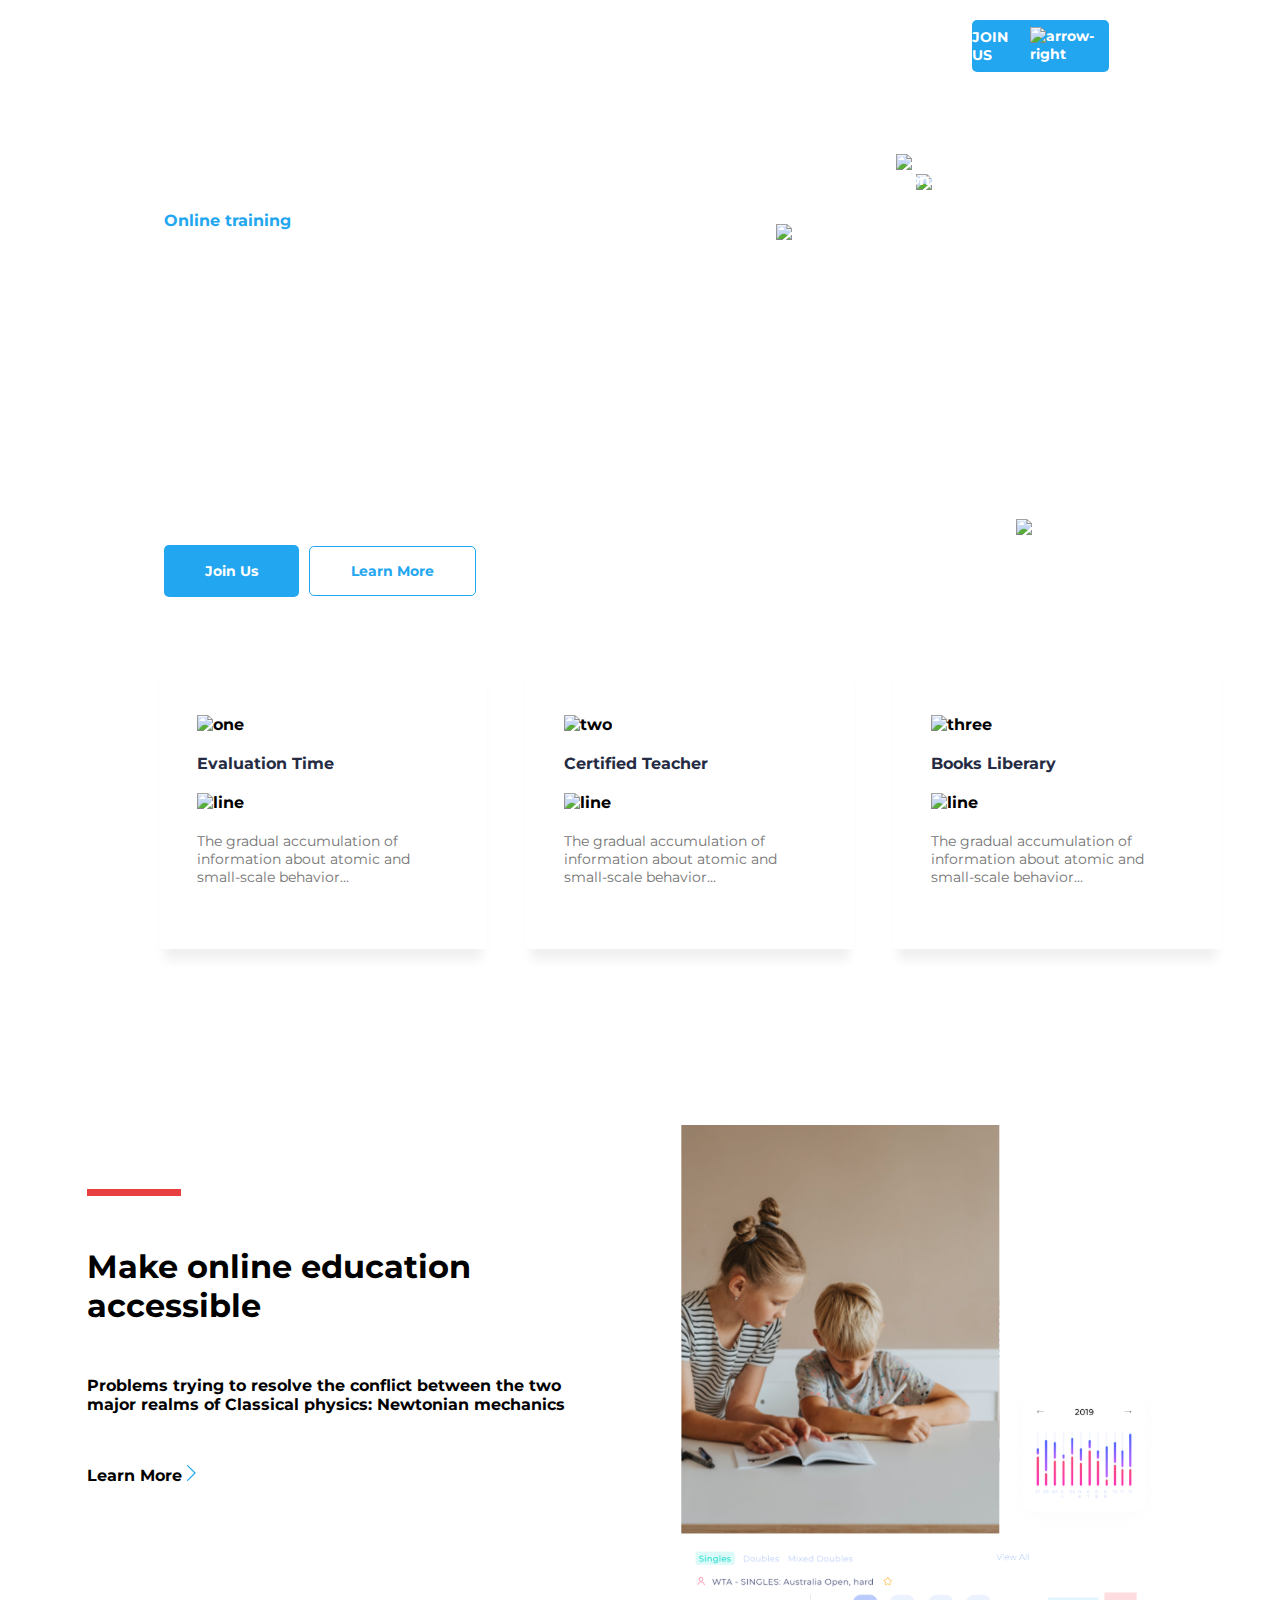
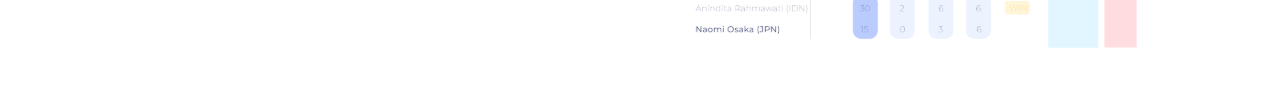
==== index.html @ 1210017f "third commit" ====
<!DOCTYPE html>
<html lang="en">
<head>
    <meta charset="UTF-8">
    <meta name="viewport" content="width=device-width, initial-scale=1.0">
    <title>Exercise</title>
    <link rel="preconnect" href="https://fonts.googleapis.com">
<link rel="preconnect" href="https://fonts.gstatic.com" crossorigin>
<link href="https://fonts.googleapis.com/css2?family=Montserrat:ital,wght@0,100..900;1,100..900&display=swap" rel="stylesheet">
    <link rel="stylesheet" href="style.css">
</head>
<body>
    <section id="hero">
        <nav class="nav-bar">
            <h1>BrandName</h1>
            <a href="#">Home</a>
            <a href="#">Product</a>
            <a href="#">Pricing</a>
            <a href="#">Contact</a>
            <div class="button">
                <button class="login">Login</button>
                <div class="blue-button" >
                    <button>JOIN US</button>
                    <img style="margin:0 0 1.3px 10px;" src="assets/icn arrow-right .icn-xs.svg" alt="arrow-right">
                </div>
            </div>
        </nav>
        <main id="text">
            <div class="left">
                <p>Online training</p>
                <h1>25K+ STUDENTS TRUST US</h1>
                <h2>We know how large ovejects will act, but things on a small scale</h2>
                <div>
                    <button class="join-us">Join Us</button>
                    <button class="learn-more">Learn More</button>
                </div>
            </div>
            <div class="right">
                <img class="one" src="assets/single.svg" alt="single">
                <img class="two" src="assets/data.svg" alt="data">
                <img class="three" src="assets/Rectangle 320.svg" alt="front">
                <img class="four" src="assets/Rectangle 320-back.svg" alt="back">
            </div>
        </main>
        <main id="box">
            <div>
                <div class="box">
                    <img class="red" src="assets/one.svg" alt="one">
                    <h4>Evaluation Time</h4>
                    <img src="assets/line.svg" alt="line">
                    <p>The gradual accumulation of 
                    information about atomic and 
                    small-scale behavior...</p>
                </div>
            </div>
            <div>
                <div class="box">
                    <img class="red" src="assets/two.svg" alt="two">
                    <h4>Certified Teacher</h4>
                    <img src="assets/line.svg" alt="line">
                    <p>The gradual accumulation of 
                    information about atomic and 
                    small-scale behavior...</p>
                </div>
            </div>
            <div>
                <div class="box">
                    <img class="red" src="assets/three.svg" alt="three">
                    <h4>Books Liberary</h4>
                    <img src="assets/line.svg" alt="line">
                    <p>The gradual accumulation of 
                    information about atomic and 
                    small-scale behavior...</p>
                </div>
            </div>
        </main>
    </section>
    <section id="second">
        <main id="text">
            <img src="assets/second-line.svg" alt="second-line">
            <h1>Make online education 
                accessible</h1>
            <p>Problems trying to resolve the conflict between 
                the two major realms of Classical physics: 
                Newtonian mechanics </p>
            <div class="learn-more2">
                <button>Learn More</button>
                <img src="assets/icon arrow-next.svg" alt="arrow-next">
            </div>
        </main>
        <main id="img">
            <div>
                <img src="assets/boyandgirl.svg" alt="boyandgirl">
                <img src="assets/calender.svg" alt="calender">
                <img src="assets/data2.svg" alt="data2">
                <img src="assets/Rectangle 52-up.svg" alt="up">
                <img src="assets/Rectangle 53-down.svg" alt="down">
            </div>
        </main>
    </section>
</body>
</html>
---- style.css ----
* {
    margin: 0;
    padding: 0;
    box-sizing: border-box;
}

body {
    font-family: 'montserrat', sans-serif;
    font-weight: bold;
}

section {
    margin: 0 auto;
}

a, button {
    all: unset;
    cursor: pointer;
}

#hero {
    width: 1440px;
    height: 725px;
    background-image: url(assets/background-one.svg);
    background-size: cover;
    background-position: center;
}

#hero > .nav-bar {
    width: 1322px;
    height: 91px;
    margin: 0 auto;
    display: flex;
    flex-direction: row;
    align-items: center;
    color: white;
}

#hero > .nav-bar > h1 {
    margin: 0 50px 0 103px;
    font-size: 24px;
}

#hero > .nav-bar > a {
    margin-left: 20px;
    font-size: 14px;
}

#hero > .nav-bar > .button {
    width: 300px;
    height: 52px;
    margin: 0 143px 0 220px;
    display: flex;
    flex-direction: row;
    gap: 50px;
}

#hero > .nav-bar > .button > .blue-button {
    width: 137px;
    height: 52px;
    display: flex;
    flex-direction: row;
    justify-content: center;
    align-items: center;
    font-size: 14px;
    border-radius: 5px;
    background-color:  #23A6F0;
}

#hero > #text {
    width: 1112px;
    height: 596px;
    margin: 0 auto;
    display: flex;
    flex-direction: row;
    align-items: center;
    gap: 50px;
    color: white;
}

#hero #text > .left {
    display: flex;
    flex-direction: column;
    align-items: start;
    gap: 30px;
}

#hero > #text > .left > p {
    width: 128px;
    height: 24px;
    margin-top: 30px;
    font-size: 16px;
    color: #23A6F0;
}

 #hero > #text >  .left > h1 {
    width: 542px;
    height: 160px;
    font-size: 58px;
    font-weight: bold;
    line-height: 80px;
}

#hero > #text > .left > h2 {
    width: 369px;
    height: 60px;
    font-size: 20px;
    font-weight: 400;
    line-height: 30px;
}

#hero > #text > .left > div {
    display: flex;
    flex-direction: row;
    justify-content: center;
    align-items: center;
    text-align: center;
    font-size: 14px;
}

#hero > #text > .left > div > .join-us {
    width: 135px;
    height: 52px;
    margin-right: 10px;
    background-color:  #23A6F0;
    border-radius: 5px;
}

#hero > #text > .left > div > .learn-more {
    width: 165px;
    height: 48px;
    color: #23A6F0;
    border: 1px solid #23A6F0;
    border-radius: 5px;
}

#hero > #text > .right {
    position: relative;
    bottom: 235px;
    left: 20px;
}

#hero > #text > .right > .one {
    position: absolute;
    top: 70px;
    z-index: 4;
}

#hero > #text > .right > .two {
    position: absolute;
    top: 365px;
    left: 240px;
    z-index: 3;
}

#hero > #text > .right > .three {
    position: absolute;
    left: 120px;
    z-index: 2;
}

#hero > #text > .right > .four {
    position: absolute;
    top: 20px;
    left: 140px;
    z-index: 1;
}

#hero > #box {
    width: 1100px;
    position: relative;
    bottom: 30px;
    left: 140px;
    display: flex;
    flex-direction: row;
    justify-content: space-around;
    z-index: 4;
}

#hero > #box > div {
    width: 328px;
    height: 292px;
    display: flex;
    justify-content: center;
    background-color: white;
    box-shadow: 0px 16px 10px -5px #f1f0f0 ;
}

#hero > #box > div > .box  {
    margin: auto 30px auto 0;
    display: flex;
    flex-direction: column;
    align-items: start;
    gap: 20px;
    text-align: left;
}

#hero > #box > div > .red {
    width: 70px;
    height: 76px;
    margin: auto;
    background-color: #E74040;
    border-radius: 10px;
}

#hero > #box > div > .box > h4 {
    font-size: 16px;
    color: #252B42;
}

#hero > #box > div > .box > p {
    width: 222px;
    height: 60px;
    font-size: 14px;
    font-weight: 400;
    color: #737373;
}

#second {
    width: 1112px;
    height: 744px;
    margin: 240px auto 0 auto;
    display: flex;
    flex-direction: row;
    justify-content: center;
    align-items: center;
    gap: 87px;
}

#second > #text {
    width: 507px;
    height: 296px;
    display: flex;
    flex-direction: column;
    justify-content: space-between;
    align-items: start;
}

#second > #img {
    width: 513px;
    height: 424px;
}
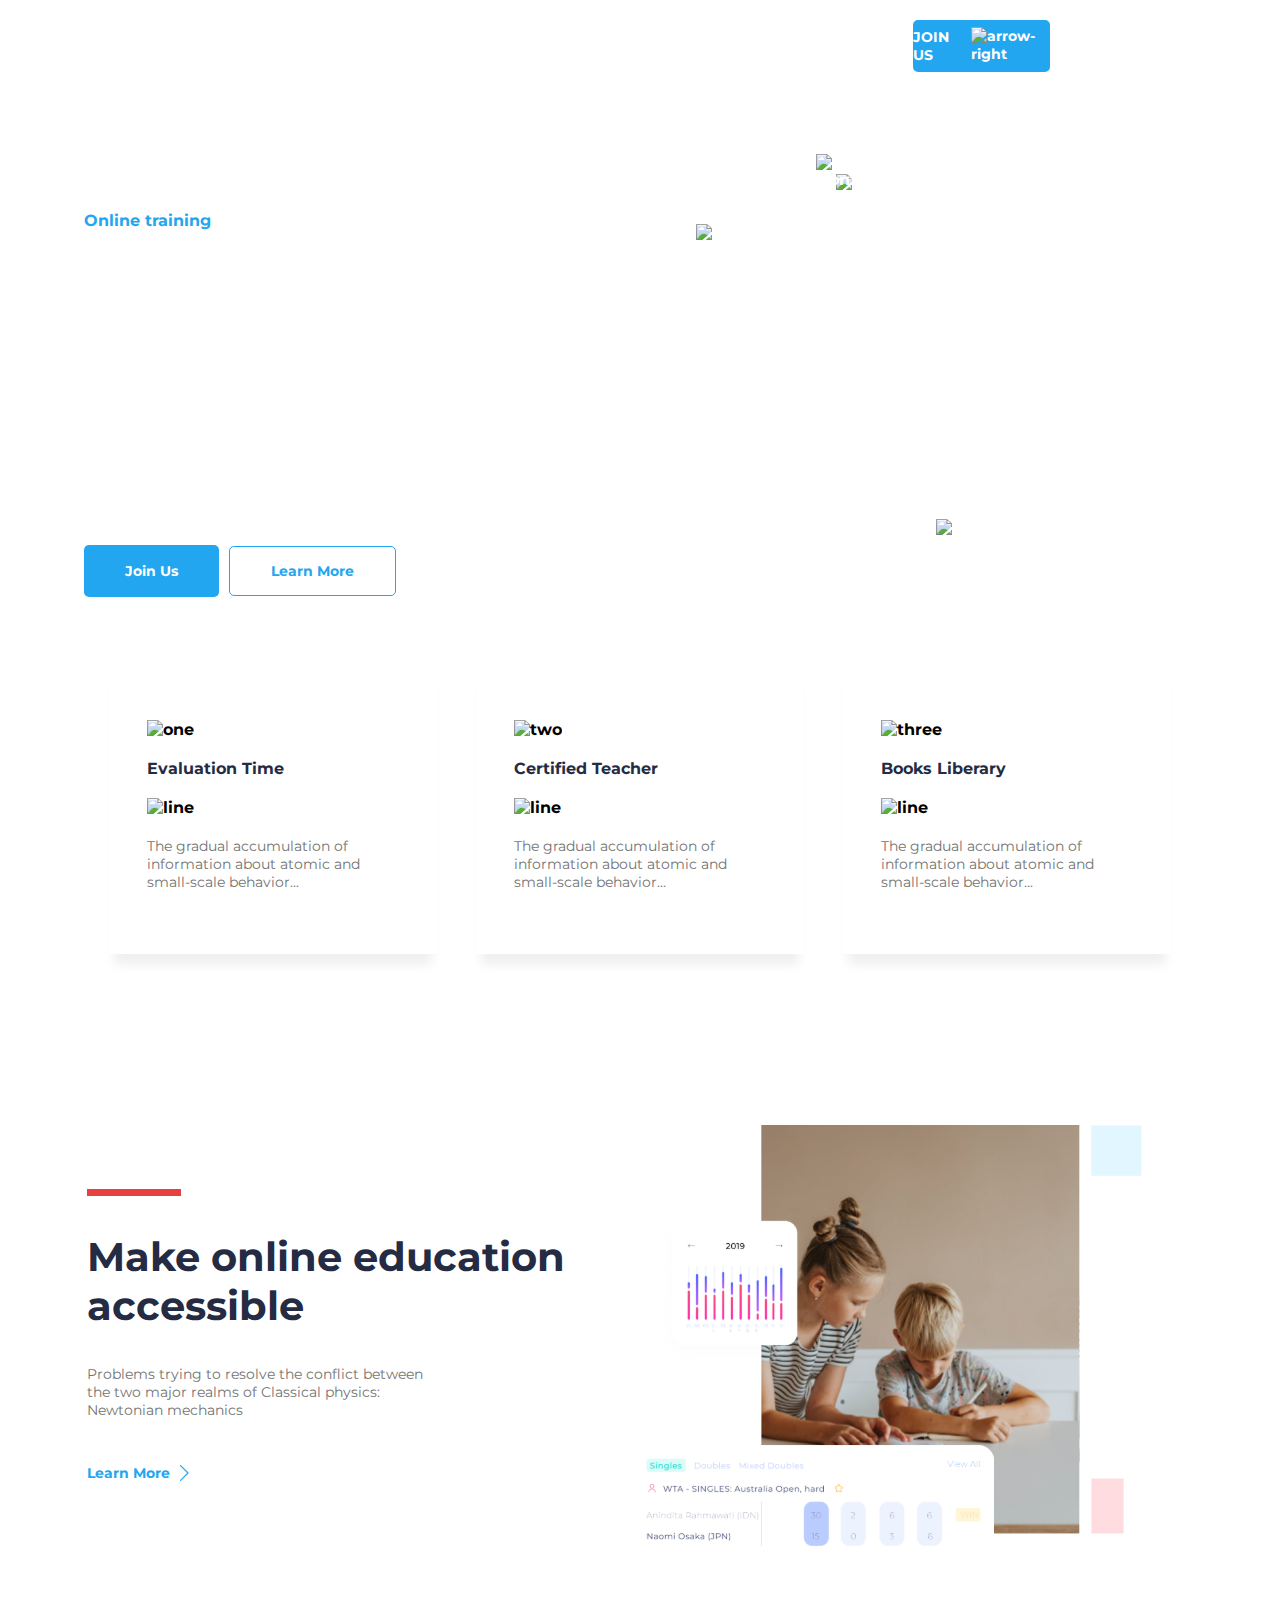
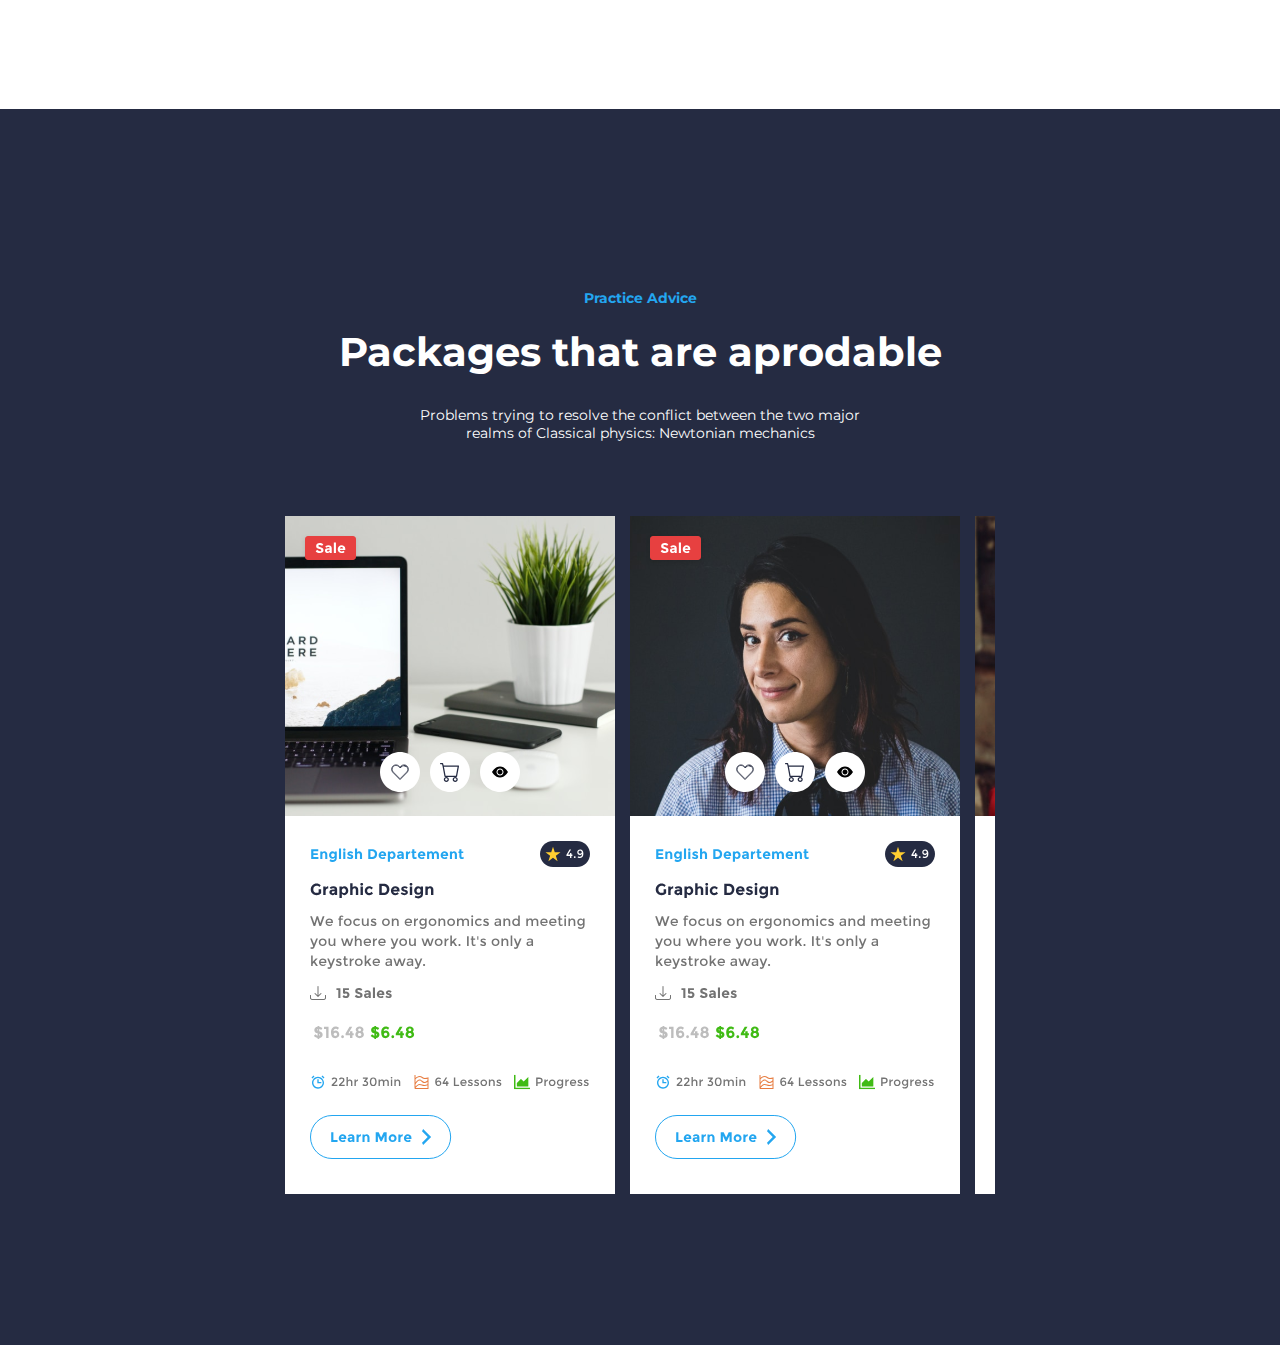
==== commit acb64658: "fourth commit" ====
--- a/index.html
+++ b/index.html
@@ -42,37 +42,39 @@
                 <img class="four" src="assets/Rectangle 320-back.svg" alt="back">
             </div>
         </main>
-        <main id="box">
-            <div>
-                <div class="box">
-                    <img class="red" src="assets/one.svg" alt="one">
-                    <h4>Evaluation Time</h4>
-                    <img src="assets/line.svg" alt="line">
-                    <p>The gradual accumulation of 
-                    information about atomic and 
-                    small-scale behavior...</p>
+        <main id="main-box">
+            <div id="box">
+                <div>
+                    <div class="box">
+                        <img class="red" src="assets/one.svg" alt="one">
+                        <h4>Evaluation Time</h4>
+                        <img src="assets/line.svg" alt="line">
+                        <p>The gradual accumulation of 
+                        information about atomic and 
+                        small-scale behavior...</p>
+                    </div>
                 </div>
-            </div>
-            <div>
-                <div class="box">
-                    <img class="red" src="assets/two.svg" alt="two">
-                    <h4>Certified Teacher</h4>
-                    <img src="assets/line.svg" alt="line">
-                    <p>The gradual accumulation of 
-                    information about atomic and 
-                    small-scale behavior...</p>
+                <div>
+                    <div class="box">
+                        <img class="red" src="assets/two.svg" alt="two">
+                        <h4>Certified Teacher</h4>
+                        <img src="assets/line.svg" alt="line">
+                        <p>The gradual accumulation of 
+                        information about atomic and 
+                        small-scale behavior...</p>
+                    </div>
                 </div>
-            </div>
-            <div>
-                <div class="box">
-                    <img class="red" src="assets/three.svg" alt="three">
-                    <h4>Books Liberary</h4>
-                    <img src="assets/line.svg" alt="line">
-                    <p>The gradual accumulation of 
-                    information about atomic and 
-                    small-scale behavior...</p>
+                <div>
+                    <div class="box">
+                        <img class="red" src="assets/three.svg" alt="three">
+                        <h4>Books Liberary</h4>
+                        <img src="assets/line.svg" alt="line">
+                        <p>The gradual accumulation of 
+                        information about atomic and 
+                        small-scale behavior...</p>
+                    </div>
                 </div>
-            </div>
+            </div> 
         </main>
     </section>
     <section id="second">
@@ -85,18 +87,23 @@
                 Newtonian mechanics </p>
             <div class="learn-more2">
                 <button>Learn More</button>
-                <img src="assets/icon arrow-next.svg" alt="arrow-next">
+                <img style="cursor: pointer;" src="assets/icon arrow-next.svg" alt="arrow-next">
             </div>
         </main>
         <main id="img">
-            <div>
-                <img src="assets/boyandgirl.svg" alt="boyandgirl">
-                <img src="assets/calender.svg" alt="calender">
-                <img src="assets/data2.svg" alt="data2">
-                <img src="assets/Rectangle 52-up.svg" alt="up">
-                <img src="assets/Rectangle 53-down.svg" alt="down">
-            </div>
+                <img class="boyandgirl" src="assets/boyandgirl.svg" alt="boyandgirl">
+                <img class="calendar" src="assets/calender.svg" alt="calendar">
+                <img class="data2" src="assets/data2.svg" alt="data2">
+                <img class="up" src="assets/Rectangle 52-up.svg" alt="up">
+                <img class="down" src="assets/Rectangle 53-down.svg" alt="down">
         </main>
+    </section>
+    <section id="third">
+        <h6>Practice Advice</h6>
+        <h1>Packages that are aprodable</h1>
+        <p>Problems trying to resolve the conflict between 
+            the two major realms of Classical physics: Newtonian mechanics </p>
+        <img src="assets/id-third-picture.svg" alt="third">
     </section>
 </body>
 </html>--- a/style.css
+++ b/style.css
@@ -19,7 +19,7 @@
 }
 
 #hero {
-    width: 1440px;
+    width: auto;
     height: 725px;
     background-image: url(assets/background-one.svg);
     background-size: cover;
@@ -166,18 +166,25 @@
     z-index: 1;
 }
 
-#hero > #box {
+#hero > #main-box {
+    width: 1112px;
+    margin: 0 auto;
+    display: flex;
+    flex-direction: row;
+}
+
+#hero > #main-box > #box {
     width: 1100px;
+    margin: 0 auto;
     position: relative;
-    bottom: 30px;
-    left: 140px;
+    bottom: 25px;
     display: flex;
     flex-direction: row;
     justify-content: space-around;
     z-index: 4;
 }
 
-#hero > #box > div {
+#hero > #main-box > #box > div {
     width: 328px;
     height: 292px;
     display: flex;
@@ -186,7 +193,7 @@
     box-shadow: 0px 16px 10px -5px #f1f0f0 ;
 }
 
-#hero > #box > div > .box  {
+#hero > #main-box > #box > div > .box  {
     margin: auto 30px auto 0;
     display: flex;
     flex-direction: column;
@@ -195,7 +202,7 @@
     text-align: left;
 }
 
-#hero > #box > div > .red {
+#hero > #main-box > #box > div > .red {
     width: 70px;
     height: 76px;
     margin: auto;
@@ -203,12 +210,12 @@
     border-radius: 10px;
 }
 
-#hero > #box > div > .box > h4 {
+#hero > #main-box > #box > div > .box > h4 {
     font-size: 16px;
     color: #252B42;
 }
 
-#hero > #box > div > .box > p {
+#hero > #main-box > #box > div > .box > p {
     width: 222px;
     height: 60px;
     font-size: 14px;
@@ -236,7 +243,91 @@
     align-items: start;
 }
 
+#second > #text > h1 {
+    font-size: 40px;
+    font-weight: bold;
+    color:#252B42;
+}
+
+#second > #text > p {
+    width: 345px;
+    height: 60px;
+    font-size: 14px;
+    font-weight: 400;
+    color:#737373;
+}
+
+#second > #text > .learn-more2 {
+    width: 120px;
+    height: 24px;
+    display: flex;
+    flex-direction: row;
+    justify-content: start;
+    align-items: center;
+    gap: 10px;
+    font-size: 14px;
+    color: #23A6F0;
+}
+
 #second > #img {
+    position: relative;
     width: 513px;
     height: 424px;
+}
+
+#second > #img > .boyandgirl {
+    position: absolute;
+    left: 80px;
+}
+#second > #img > .calendar {
+    position: absolute;
+    right: 380px;
+    top: 85px;
+    z-index: 2;
+}
+#second > #img > .data2 {
+    position: absolute;
+    top: 320px;
+    right: 200px;
+    z-index: 2;
+}
+#second > #img > .up {
+    position: absolute; 
+    left: 410px;
+}
+#second > #img > .down {
+    position: absolute;
+    bottom: 15px;
+    left: 410px;
+}
+
+#third {
+    height: 1236px;
+    padding-top: 180px;
+    display: flex;
+    flex-direction: column;
+    align-items: center;
+    background-color: #252B42;
+    color: white;
+}
+
+#third > h6 {
+    margin-bottom: 20px;
+    font-size: 14px;
+    color: #23A6F0;
+}
+
+#third > h1 {
+    margin-bottom: 30px;
+    font-size: 40px;
+    
+}
+
+#third > p {
+    width: 463px;
+    height: 40px;
+    margin-bottom: 70px;
+    font-size: 14px;
+    font-weight: 400;
+    text-align: center;
 }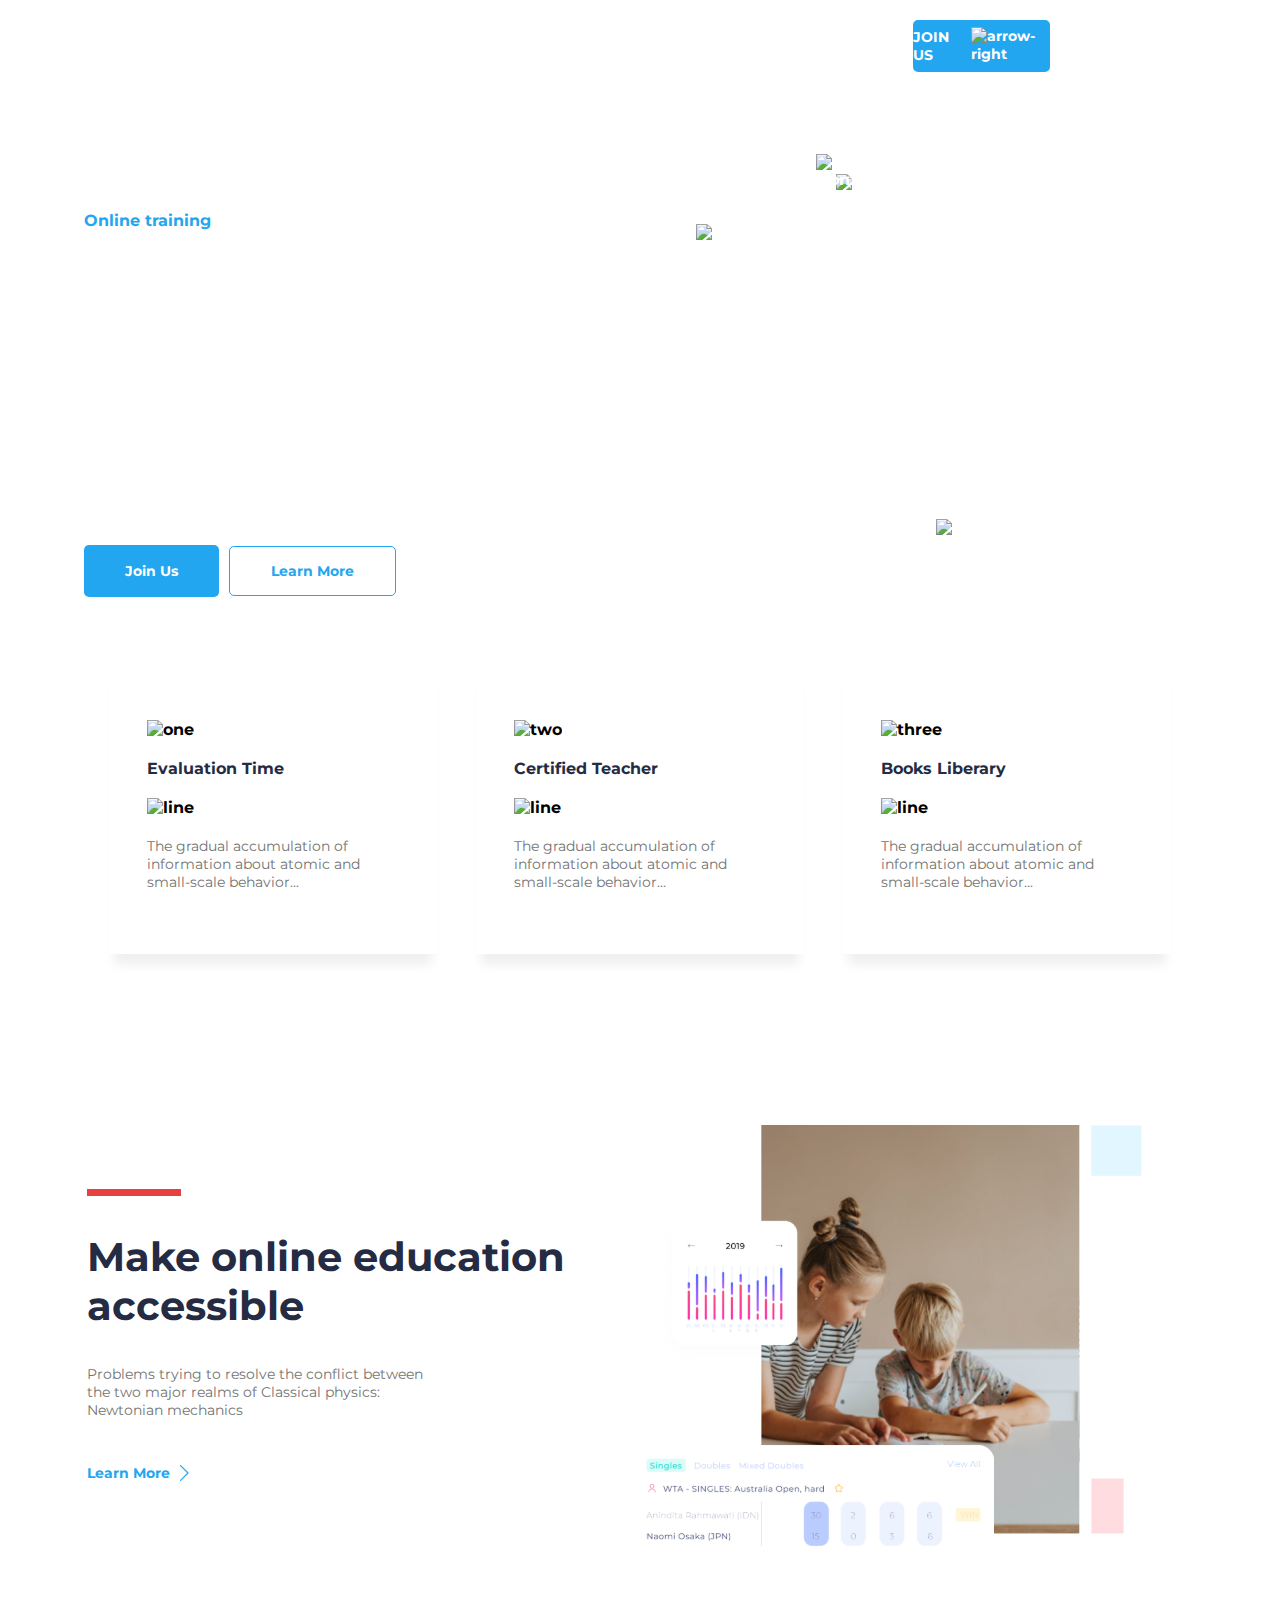
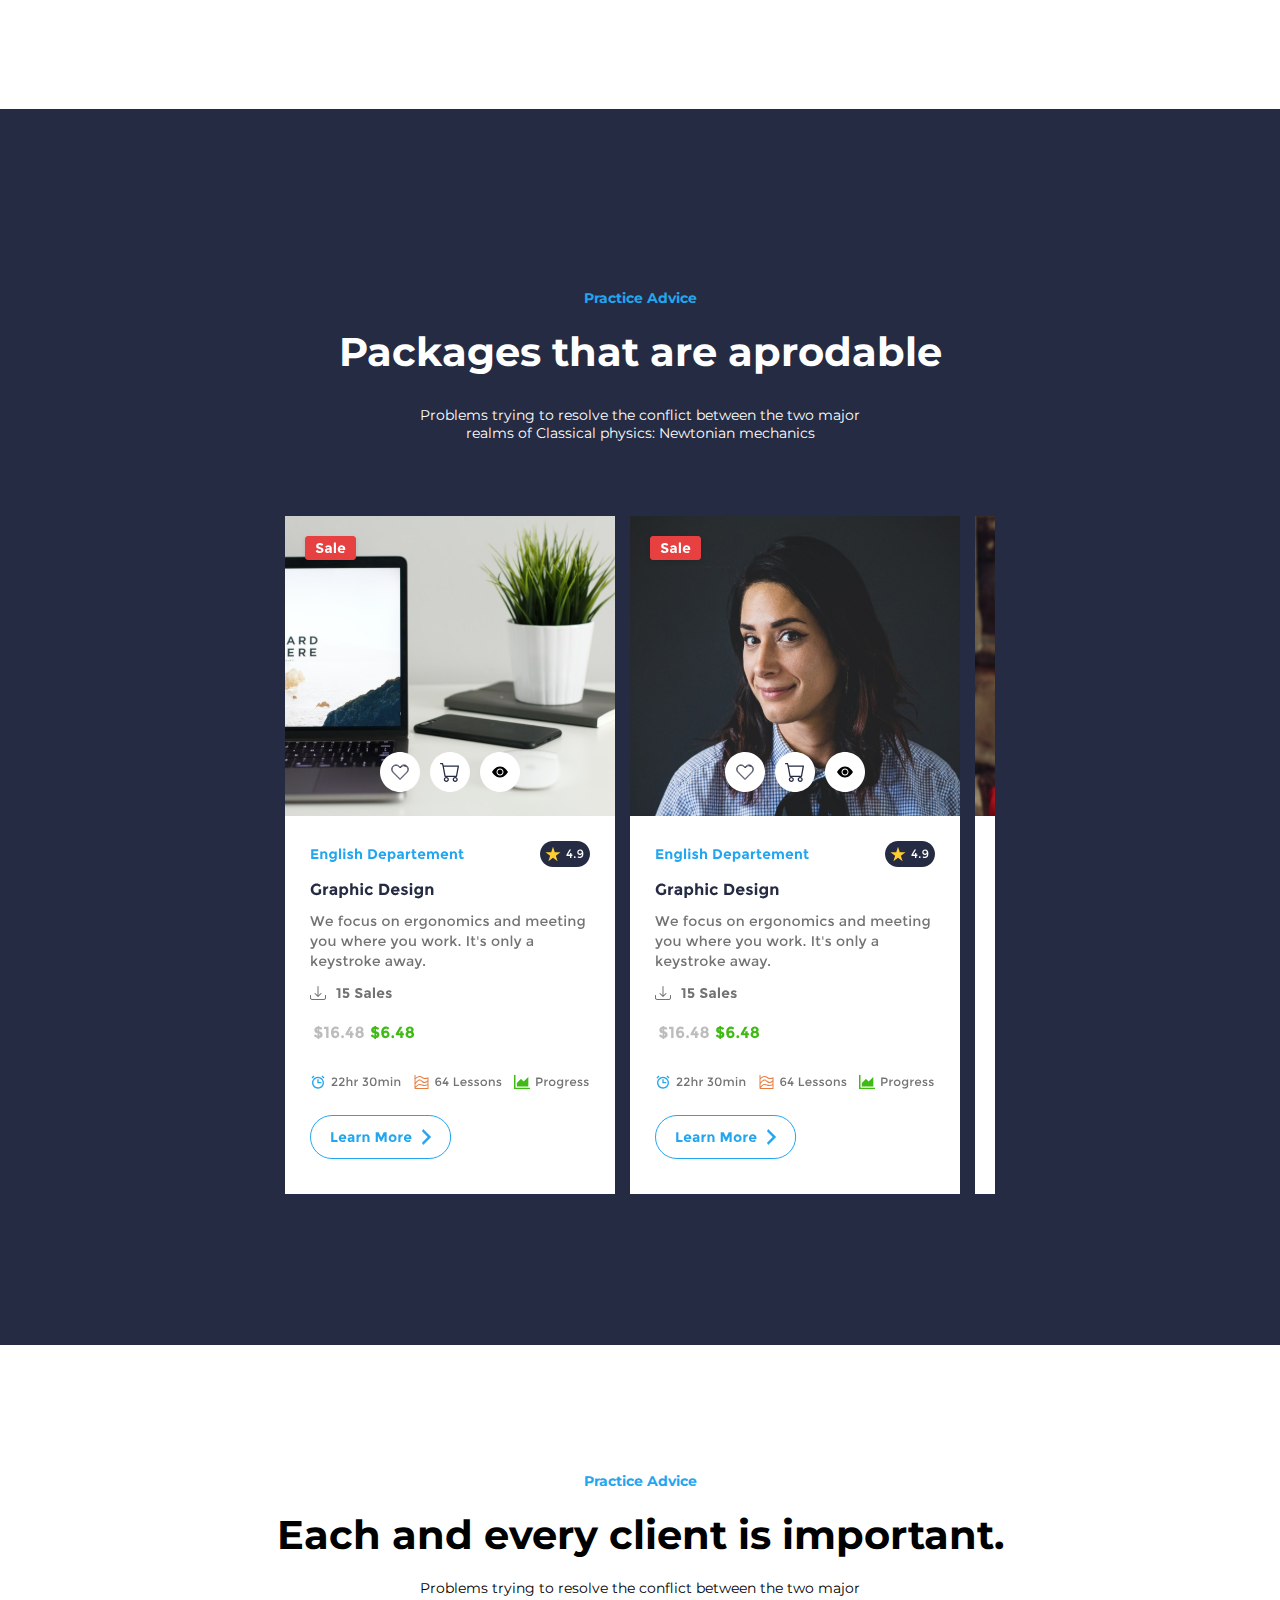
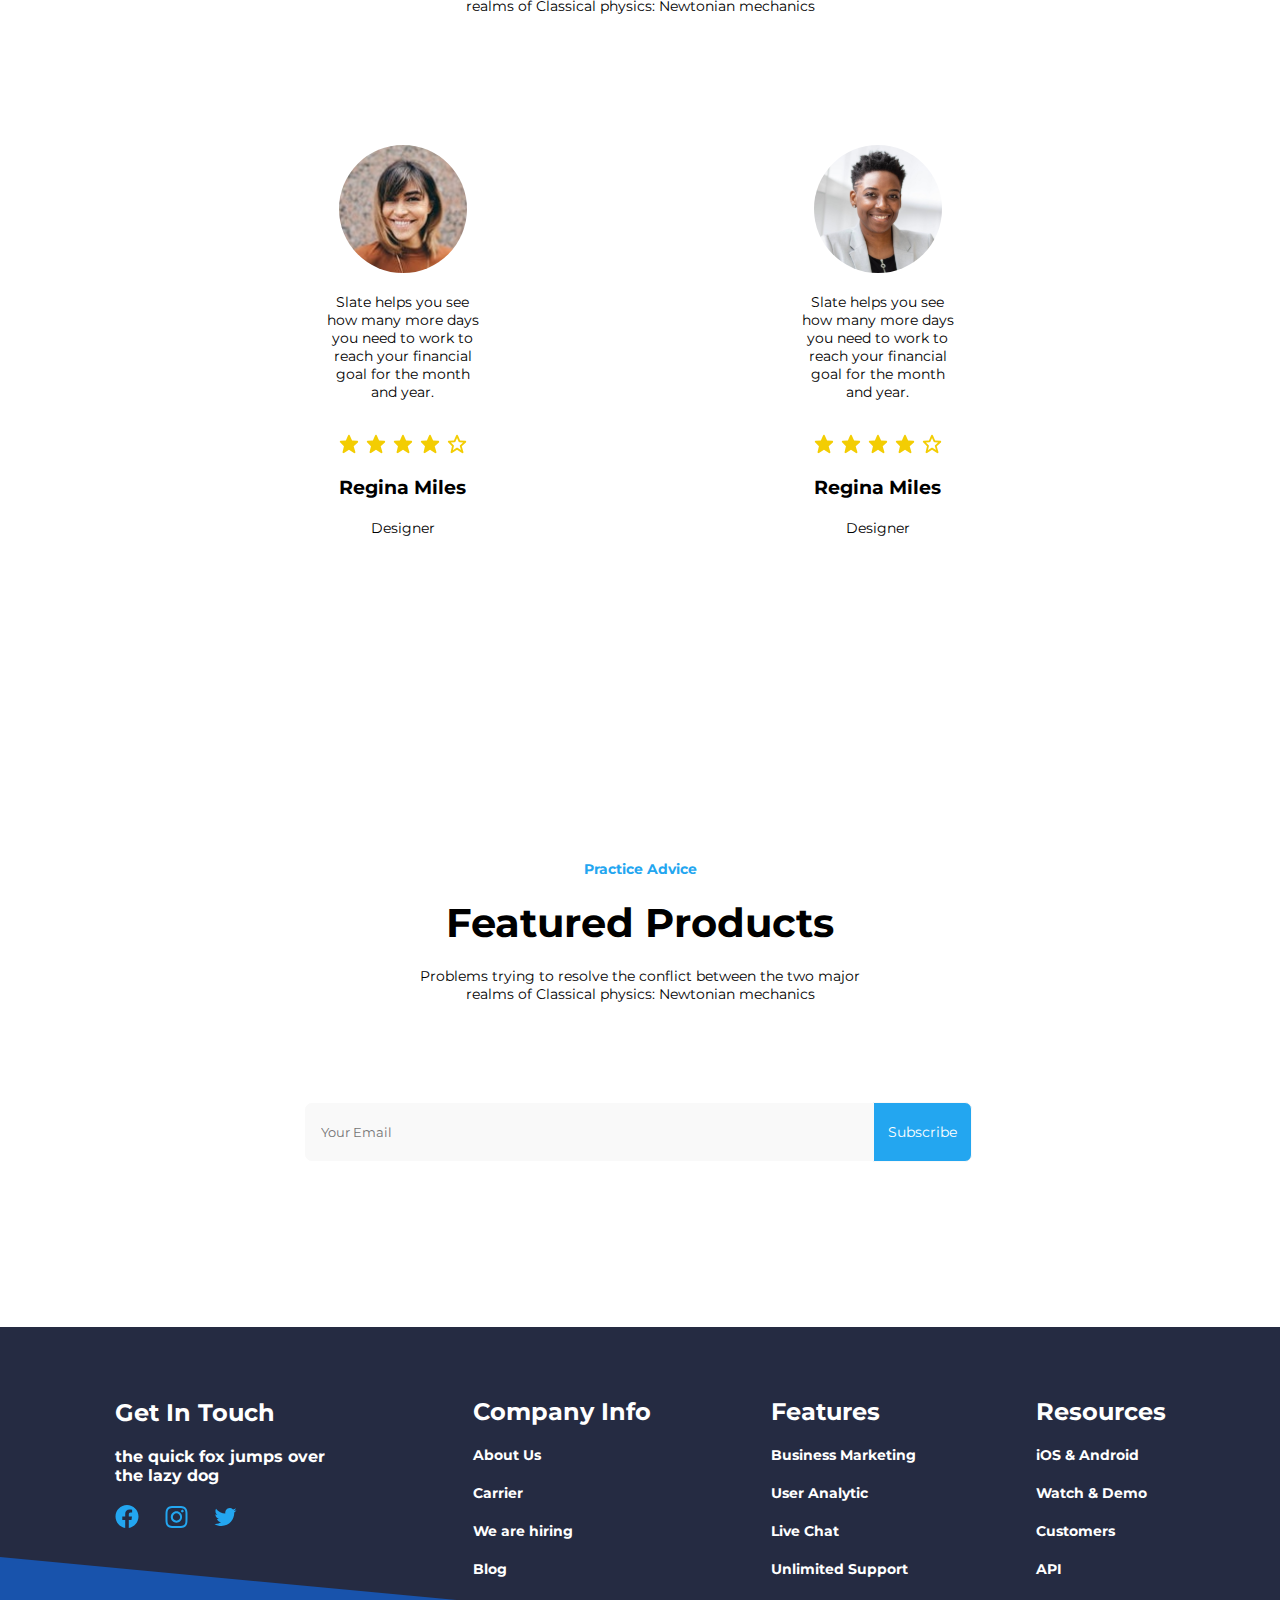
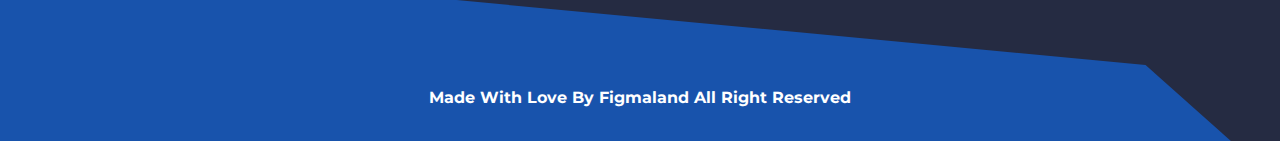
==== commit 61036fb5: "fifth commit" ====
--- a/index.html
+++ b/index.html
@@ -105,5 +105,86 @@
             the two major realms of Classical physics: Newtonian mechanics </p>
         <img src="assets/id-third-picture.svg" alt="third">
     </section>
+    <section id="fourth">
+        <div id="text">
+            <h6>Practice Advice</h6>
+            <h1>Each and every client is important.</h1>
+            <p>Problems trying to resolve the conflict between 
+                the two major realms of Classical physics: Newtonian mechanics</p>
+        </div>
+        <div id="client">
+            <div class="left">
+                <img style="border-radius: 50%;" src="assets/left-user.svg" alt="left-user">
+                <p>Slate helps you see 
+                    how many more days 
+                    you need to work to 
+                    reach your financial 
+                    goal for the month 
+                    and year.</p>
+                <img src="assets/stars.svg" alt="stars">
+                <h3>Regina Miles</h3>
+                <p>Designer</p>
+            </div>
+            <div class="right">
+                <img style="border-radius: 50%;" src="assets/right-user.svg" alt="right-user">
+                <p>Slate helps you see 
+                    how many more days 
+                    you need to work to 
+                    reach your financial 
+                    goal for the month 
+                    and year.</p>
+                <img src="assets/stars.svg" alt="stars">
+                <h3>Regina Miles</h3>
+                <p>Designer</p>
+            </div>
+        </div>
+    </section>
+    <section id="fifth">
+        <div id="text">
+            <h6>Practice Advice</h6>
+            <h1>Featured Products</h1>
+            <p>Problems trying to resolve the conflict between 
+            the two major realms of Classical physics: Newtonian mechanics</p>
+        </div>
+        <div id="email">
+            <input type="email" name="email" placeholder="Your Email">
+            <button>Subscribe</button>
+        </div>
+    </section>
+    <footer>
+        <div id="bottom">
+            <div class="get-in-touch">
+                <h4>Get In Touch</h4>
+                <p>the quick fox jumps over the lazy dog</p>
+                <div class="social-media">
+                    <img src="assets/facebook.svg" alt="facebook">
+                    <img src="assets/insta.svg" alt="insta">
+                    <img src="assets/twitter.svg" alt="twitter">
+                </div>
+            </div>
+            <div>
+                <h4>Company Info</h4>
+                <a href="#">About Us</a>
+                <a href="#">Carrier</a>
+                <a href="#">We are hiring</a>
+                <a href="#">Blog</a>
+            </div>
+            <div>
+                <h4>Features</h4>
+                <a href="#">Business Marketing</a>
+                <a href="#">User Analytic</a>
+                <a href="#">Live Chat</a>
+                <a href="#">Unlimited Support</a>
+            </div>
+            <div>
+                <h4>Resources</h4>
+                <a href="#">iOS & Android</a>
+                <a href="#">Watch & Demo</a>
+                <a href="#">Customers</a>
+                <a href="#">API</a>
+            </div>
+        </div>
+        <p>Made With Love By Figmaland All Right Reserved</p>
+    </footer>
 </body>
 </html>--- a/style.css
+++ b/style.css
@@ -320,7 +320,6 @@
 #third > h1 {
     margin-bottom: 30px;
     font-size: 40px;
-    
 }
 
 #third > p {
@@ -330,4 +329,204 @@
     font-size: 14px;
     font-weight: 400;
     text-align: center;
-}+}
+
+#fourth {
+    height: 988px;
+}
+
+#fourth > #text {
+    width: 758px;
+    height: 300px;
+    margin: 0 auto;
+    padding-top: 100px;
+    display: flex;
+    flex-direction: column;
+    justify-content: center;
+    align-items: center;
+    gap: 20px;
+}
+
+#fourth > #text > h6 {
+    font-size: 14px;
+    color: #23A6F0;
+}
+
+#fourth > #text > h1 {
+    font-size: 40px;
+}
+
+#fourth > #text > p {
+    width: 463px;
+    height: 40px;
+    font-size: 14px;
+    font-weight: 400;
+    text-align: center;
+}
+
+#fourth > #client {
+    width: 950px;
+    margin: 100px auto;
+    display: flex;
+    flex-direction: row;
+    justify-content: space-around;
+    align-items: center;
+}
+
+#fourth > #client > .left {
+    display: flex;
+    flex-direction: column;
+    justify-content: center;
+    align-items: center;
+    gap: 20px;
+}
+
+#fourth > #client > .left > p {
+    width: 159px;
+    height: 120px;
+    font-size: 14px;
+    font-weight: 400;
+    text-align: center;
+}
+
+#fourth > #client > .right {
+    display: flex;
+    flex-direction: column;
+    justify-content: center;
+    align-items: center;
+    gap: 20px;
+}
+
+#fourth > #client > .right > p {
+    width: 159px;
+    height: 120px;
+    font-size: 14px;
+    font-weight: 400;
+    text-align: center;
+}
+
+#fifth {
+    height: 594px;
+}
+
+#fifth > #text {
+    width: 758px;
+    height: 300px;
+    margin: 0 auto;
+    padding-top: 100px;
+    display: flex;
+    flex-direction: column;
+    justify-content: center;
+    align-items: center;
+    gap: 20px;
+}
+
+#fifth > #text > h6 {
+    font-size: 14px;
+    color: #23A6F0;
+}
+
+#fifth > #text > h1 {
+    font-size: 40px;
+}
+
+#fifth > #text > p {
+    width: 463px;
+    height: 40px;
+    font-size: 14px;
+    font-weight: 400;
+    text-align: center;
+}
+
+#fifth > #email {
+    width: 670px;
+    margin: 70px auto;
+    display: flex;
+    flex-direction: row;
+}
+
+#fifth > #email > input {
+    width: 688px;
+    height: 58px;
+    padding-left: 15px;
+    border: 1px solid #F9F9F9;
+    border-radius: 7px 0 0 7px;
+    font-family: "montserrat";
+    background-color: #F9F9F9;
+}
+
+#fifth > #email > button {
+    position: relative;
+    bottom: 1.5px;
+    right: 3px;
+    width: 117px;
+    height: 58px;
+    border: 1px solid #F9F9F9;
+    border-radius: 0 7px 7px 0;
+    font-size: 14px;
+    font-weight: 400;
+    text-align: center;
+    background-color: #23A6F0;
+    color: white;
+}
+
+footer {
+    height: 414px;
+    background-color: #252B42;
+    color: white;
+    background-image: url(assets/footer-shape.svg);
+    background-repeat: no-repeat;
+    background-position:left bottom;
+}
+
+footer > #bottom {
+    padding-top: 70px; 
+    display: flex;
+    flex-direction: row;
+    justify-content: center;
+    align-items: center;
+    gap: 120px;
+}
+
+footer > #bottom > div {
+    display: flex;
+    flex-direction: column;
+    justify-content: space-between;
+    align-items: start;
+}
+
+footer > #bottom > .get-in-touch {
+    width: 238px;
+    height: 146px;
+    display: flex;
+    margin-bottom: 33px;
+    flex-direction: column;
+    justify-content: start;
+    align-items: start;
+    gap: 20px;
+}
+
+footer > #bottom > .get-in-touch > .social-media {
+    display: flex;
+    flex-direction: row;
+    justify-content: space-between;
+    align-items: center;
+    gap: 25px;
+    cursor: pointer;
+}
+
+footer > #bottom > div > h4 {
+    font-size: 24px;
+    font-weight: bold;
+}
+
+footer > #bottom > div > a {
+    font-size: 14px;
+    margin-top: 20px;
+}
+
+footer > p {
+    margin-top: 90px;
+    padding: 20px;
+    text-align: center;
+}
